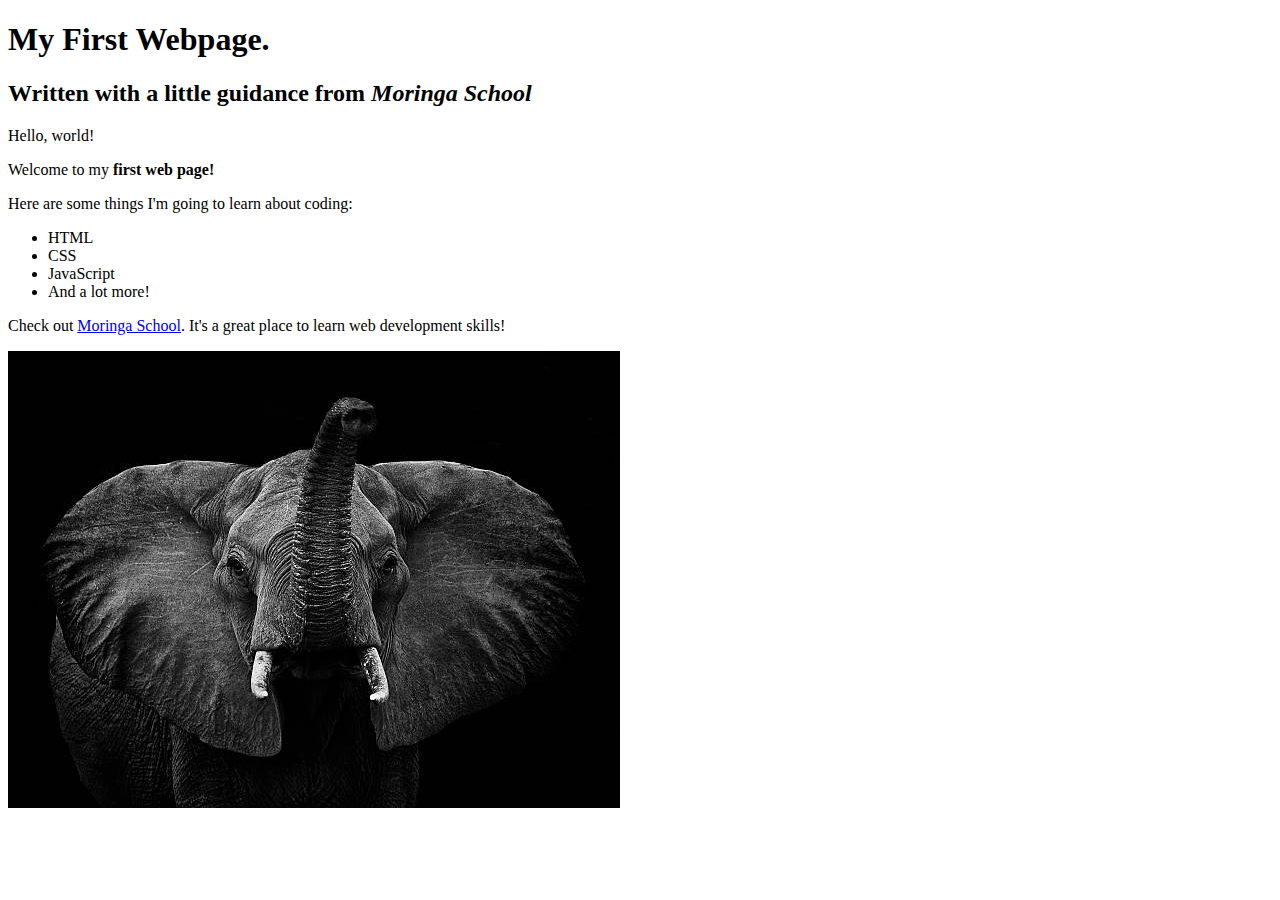
==== index.html @ 2f02e1dd "Change name of my-first-webpage.html to index.html" ====
<!DOCTYPE html>
<html>
  <head>
    <title>My first web page!</title>
    <link href = "css/styles.css" rel="stylesheet" type="text/css">
  </head>
  <body>
    <h1>My First Webpage.</h1>
    <h2>Written with a little guidance from <em>Moringa School</em></h2>

    <p>Hello, world!</p>
    <p>Welcome to my <strong>first web page!</strong></p>

    <p>Here are some things I'm going to learn about coding:</p>
    <ul>
      <li>HTML</li>
      <li>CSS</li>
      <li>JavaScript</li>
      <li>And a lot more!</li>
    </ul>
    <p>Check out <a href="http://moringaschool.com/">Moringa School</a>. It's a great place to learn web development skills!</p>
    <img src="images/elephant.jpg" alt="A photo of an elephant">
  </body>
</html>
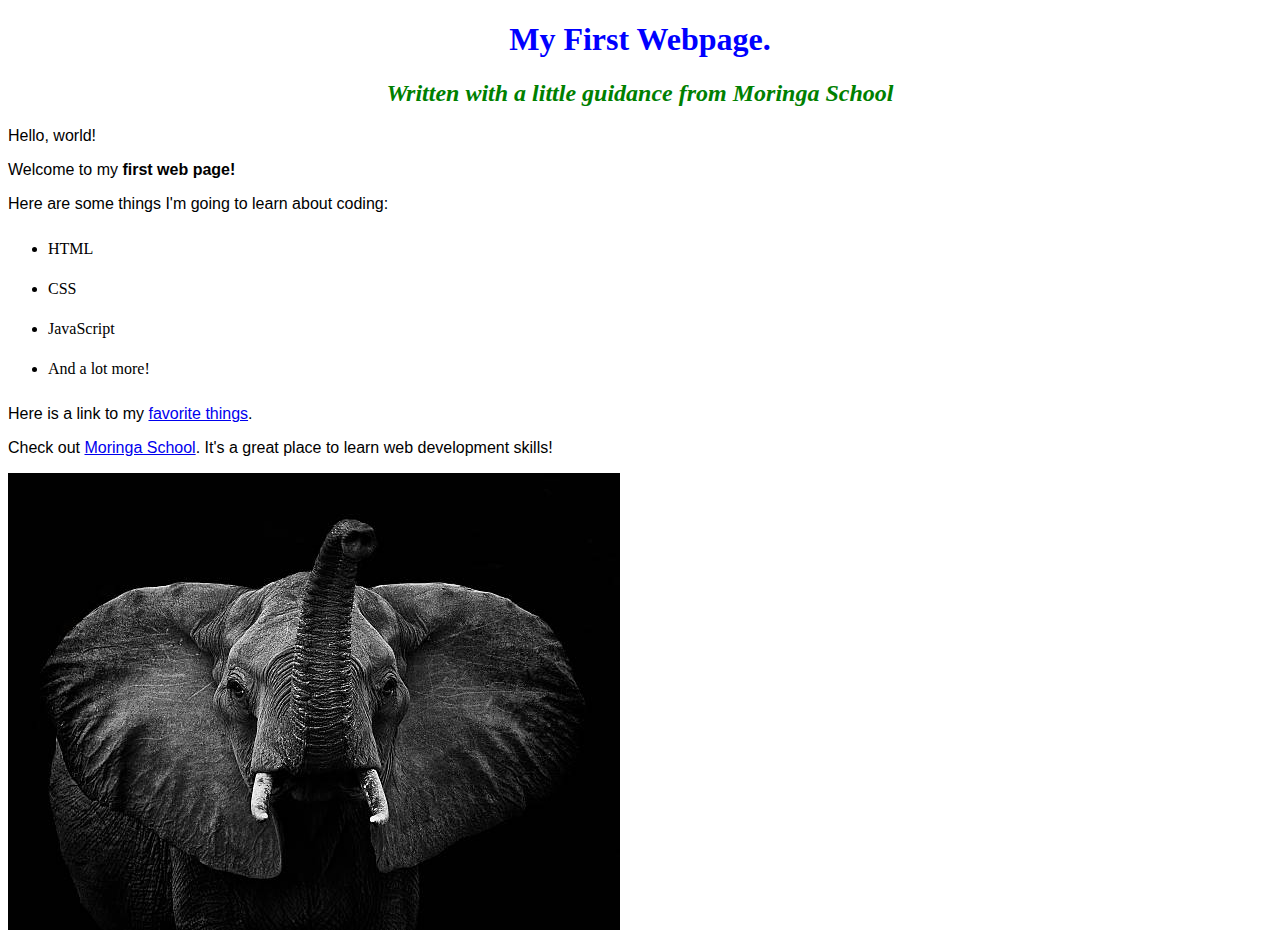
==== commit 5e77a7fe: "Add link to my-favourite-things.html" ====
--- a/index.html
+++ b/index.html
@@ -18,6 +18,7 @@
       <li>JavaScript</li>
       <li>And a lot more!</li>
     </ul>
+    <p>Here is a link to my <a href="my-favourite-things.html">favorite things</a>.</p>
     <p>Check out <a href="http://moringaschool.com/">Moringa School</a>. It's a great place to learn web development skills!</p>
     <img src="images/elephant.jpg" alt="A photo of an elephant">
   </body>
--- a/css/styles.css
+++ b/css/styles.css
@@ -0,0 +1,15 @@
+h1 {
+  color: blue;
+  text-align: center;
+}
+h2 {
+  color: green;
+  font-style: italic;
+  text-align: center;
+}
+p {
+  font-family: sans-serif;
+}
+ul {
+  line-height: 40px;
+}
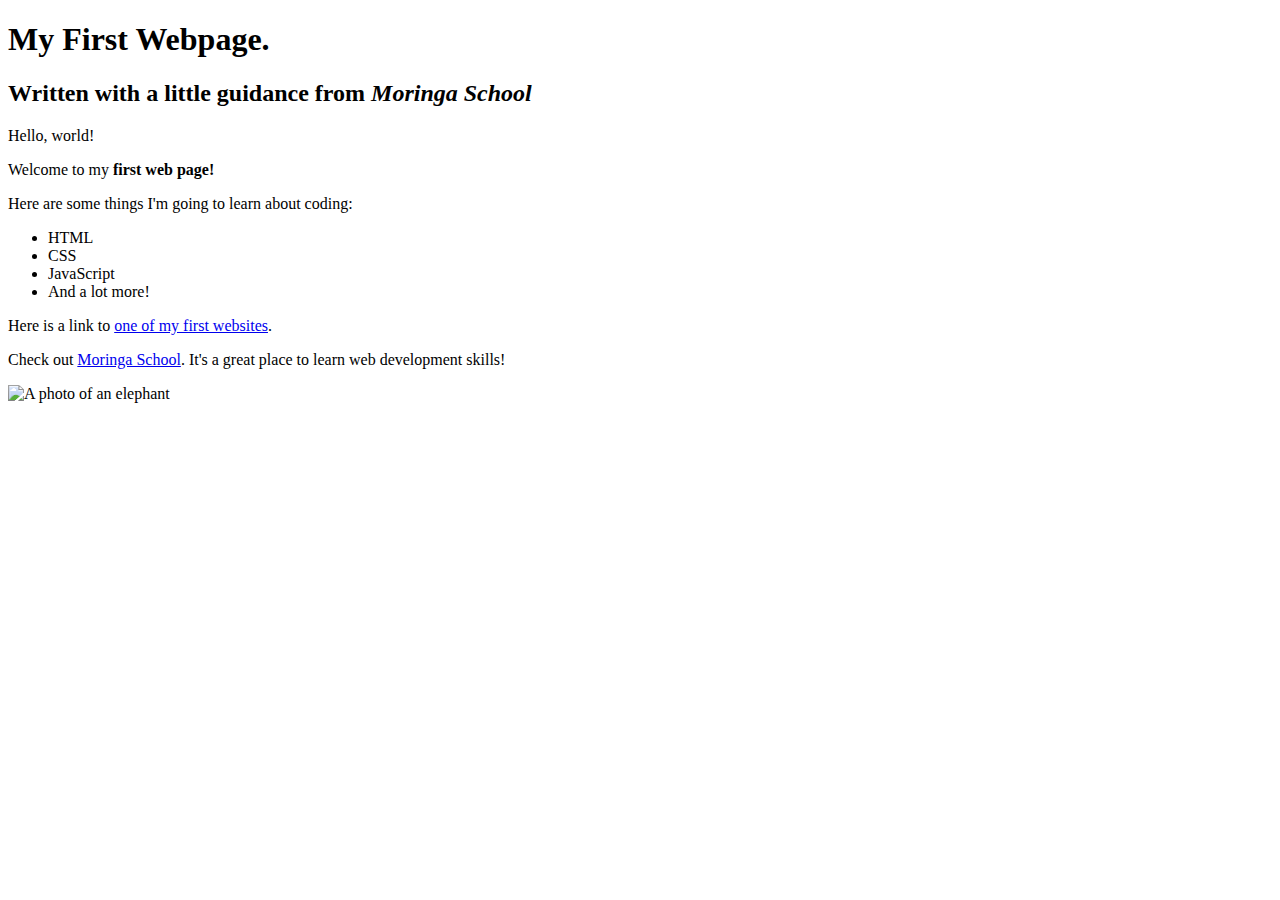
==== commit 470ab79d: "Add an index file." ====
--- a/index.html
+++ b/index.html
@@ -18,7 +18,7 @@
       <li>JavaScript</li>
       <li>And a lot more!</li>
     </ul>
-    <p>Here is a link to my <a href="my-favourite-things.html">favorite things</a>.</p>
+    <p>Here is a link to <a href="appa.html">one of my first websites</a>.</p>
     <p>Check out <a href="http://moringaschool.com/">Moringa School</a>. It's a great place to learn web development skills!</p>
     <img src="images/elephant.jpg" alt="A photo of an elephant">
   </body>
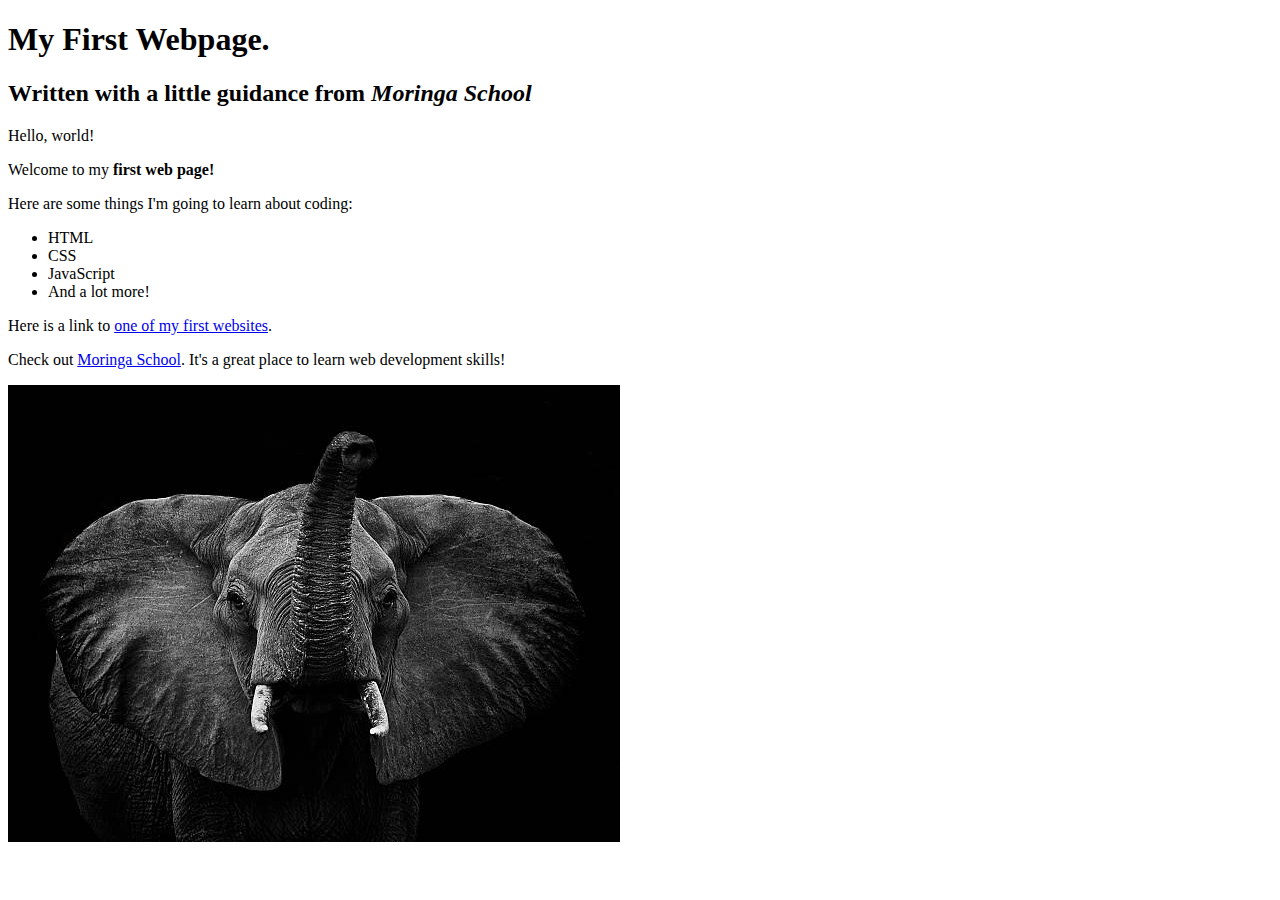
==== commit 5eb05699: "Update the names of the css and images directories" ====
--- a/index.html
+++ b/index.html
@@ -20,6 +20,6 @@
     </ul>
     <p>Here is a link to <a href="appa.html">one of my first websites</a>.</p>
     <p>Check out <a href="http://moringaschool.com/">Moringa School</a>. It's a great place to learn web development skills!</p>
-    <img src="images/elephant.jpg" alt="A photo of an elephant">
+    <img src="images-appa/elephant.jpg" alt="A photo of an elephant">
   </body>
 </html>
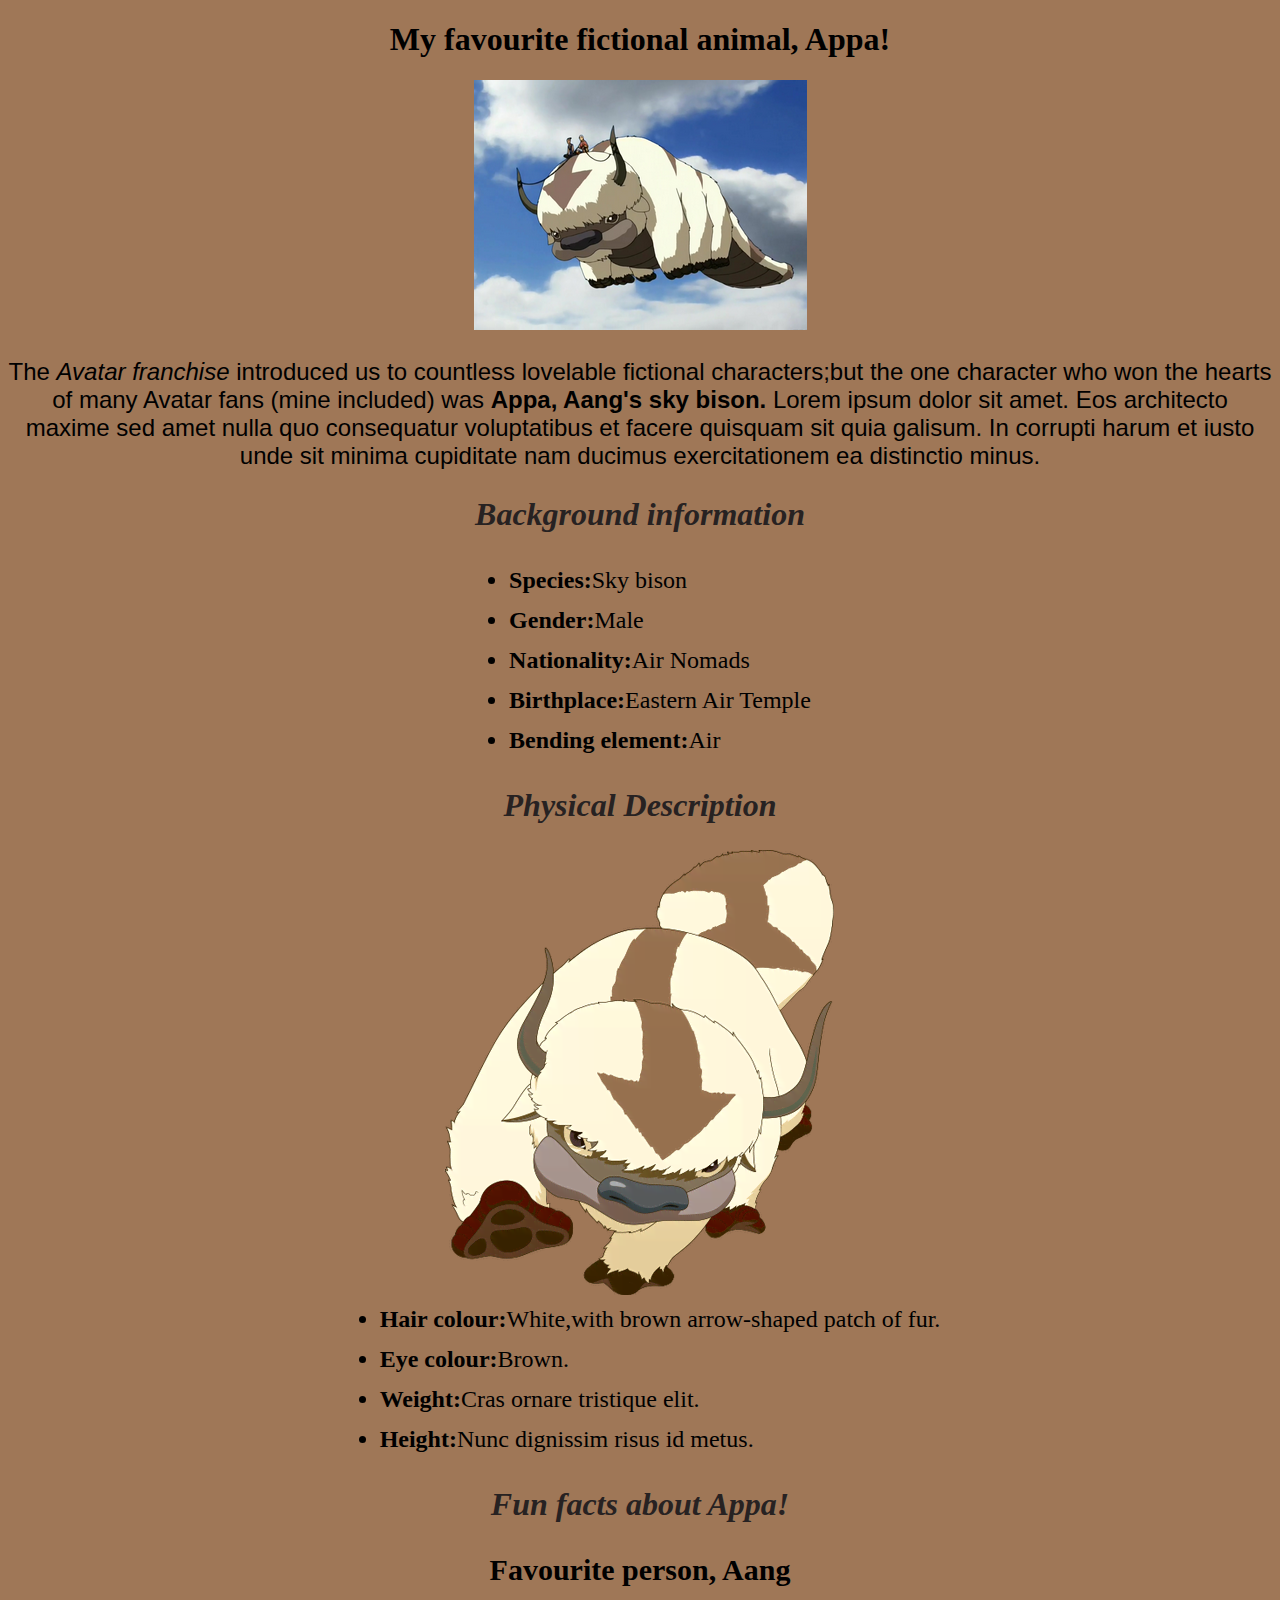
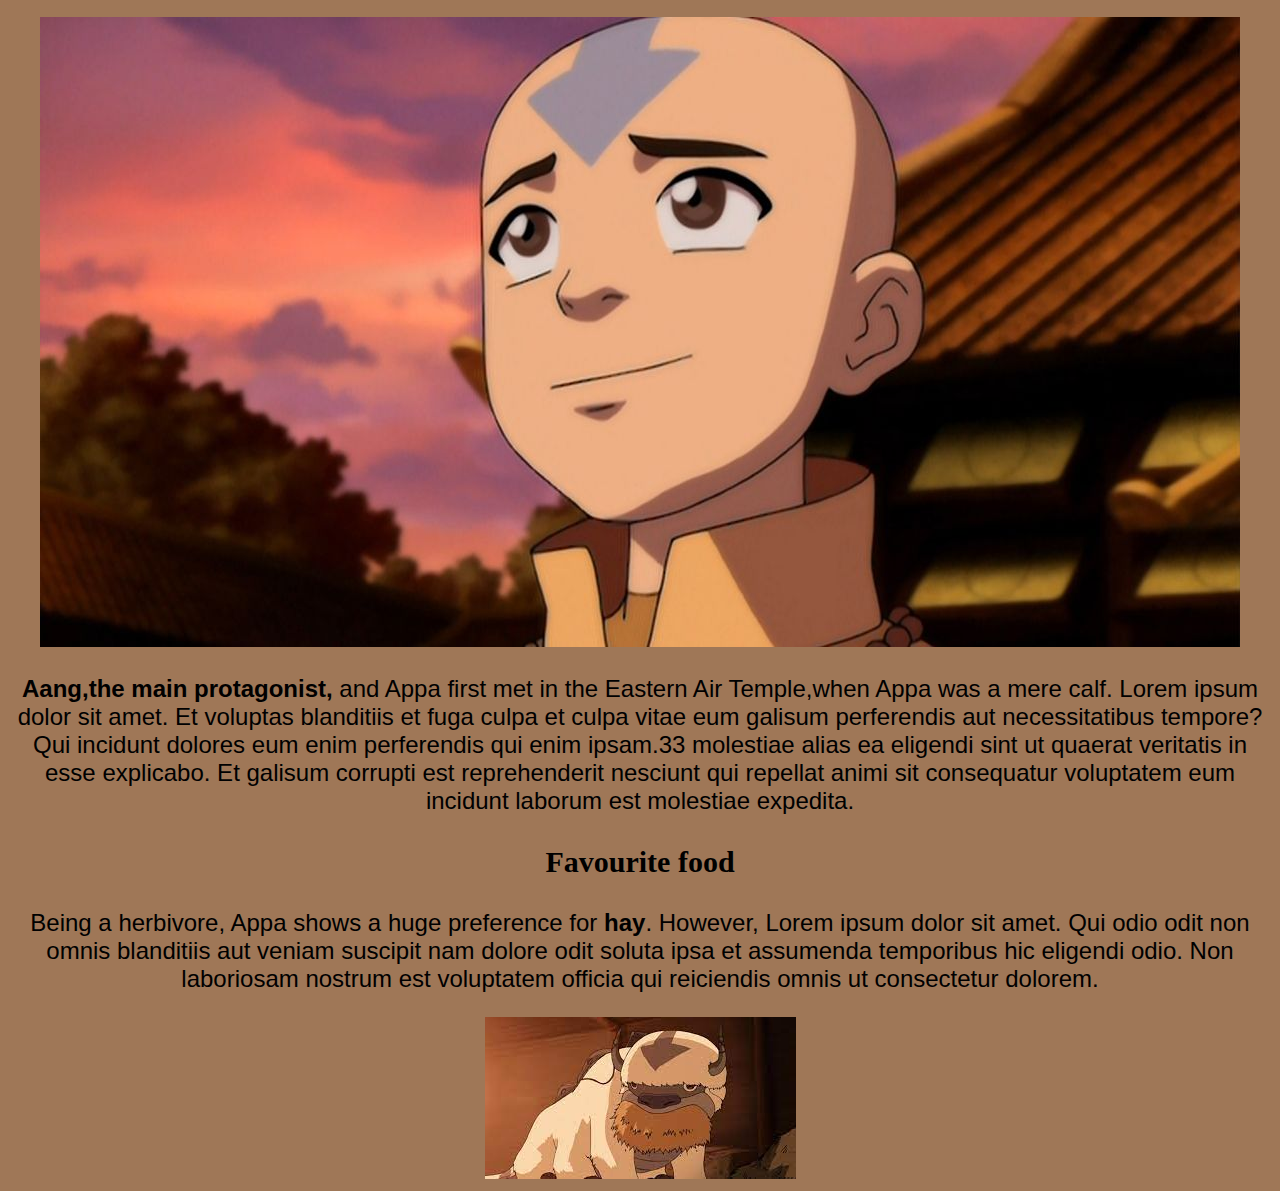
==== commit 477fd330: "Change the name of the file from appa.html to index.html." ====
--- a/index.html
+++ b/index.html
@@ -1,25 +1,62 @@
 <!DOCTYPE html>
 <html>
   <head>
-    <title>My first web page!</title>
-    <link href = "css/styles.css" rel="stylesheet" type="text/css">
+    <title>A blog on the fictional animal, Appa.</title>
+    <link href="css-appa/styles-appa.css" rel="stylesheet" type="text/css">
   </head>
   <body>
-    <h1>My First Webpage.</h1>
-    <h2>Written with a little guidance from <em>Moringa School</em></h2>
-
-    <p>Hello, world!</p>
-    <p>Welcome to my <strong>first web page!</strong></p>
-
-    <p>Here are some things I'm going to learn about coding:</p>
-    <ul>
-      <li>HTML</li>
-      <li>CSS</li>
-      <li>JavaScript</li>
-      <li>And a lot more!</li>
-    </ul>
-    <p>Here is a link to <a href="appa.html">one of my first websites</a>.</p>
-    <p>Check out <a href="http://moringaschool.com/">Moringa School</a>. It's a great place to learn web development skills!</p>
-    <img src="images-appa/elephant.jpg" alt="A photo of an elephant">
+    <h1>My favourite fictional animal, Appa!</h1>
+      <div style="text-align: center"><img src="images-appa/Appa_flying.png" ...
+        alt="Image of Appa, the sky bison"></div>
+      <p>
+        The <em>Avatar franchise</em> introduced us to countless lovelable fictional
+        characters;but the one character who won the hearts of many Avatar fans
+        (mine included) was <strong>Appa, Aang's sky bison.</strong>
+        Lorem ipsum dolor sit amet. Eos architecto maxime sed amet nulla quo
+        consequatur voluptatibus et facere quisquam sit quia galisum.
+        In corrupti harum et iusto unde sit minima cupiditate nam ducimus
+        exercitationem ea distinctio minus.
+      </p>
+    <h2>Background information</h2>
+      <ul>
+        <li><strong>Species:</strong>Sky bison</li>
+        <li><strong>Gender:</strong>Male</li>
+        <li><strong>Nationality:</strong>Air Nomads</li>
+        <li><strong>Birthplace:</strong>Eastern Air Temple</li>
+        <li><strong>Bending element:</strong>Air</li>
+      </ul>
+    <h2>Physical Description</h2>
+      <div style="text-align: center"><img src="images-appa/appa-physical-appearance.png"...
+       alt="Appa's physical description"></div>
+      <ul>
+        <li><strong>Hair colour:</strong>White,with brown arrow-shaped patch of fur.</li>
+        <li><strong>Eye colour:</strong>Brown.</li>
+        <li><strong>Weight:</strong>Cras ornare tristique elit.
+        <li><strong>Height:</strong>Nunc dignissim risus id metus.
+      </ul>
+    <h2>Fun facts about Appa!</h2>
+      <h3>Favourite person, Aang</h3>
+        <div style="text-align: center"><img src="images-appa/aang.jpg" alt="Image of Aang">
+        </div>
+        <p>
+          <strong>Aang,the main protagonist,</strong> and Appa first met in the
+          Eastern Air Temple,when Appa was a mere calf. Lorem ipsum dolor sit
+          amet. Et voluptas blanditiis et fuga culpa et culpa vitae eum galisum
+          perferendis aut necessitatibus tempore? Qui incidunt dolores eum enim
+          perferendis qui enim ipsam.33 molestiae
+          alias ea eligendi sint ut quaerat veritatis in esse explicabo.
+          Et galisum corrupti est reprehenderit nesciunt qui repellat animi sit
+          consequatur voluptatem eum incidunt laborum est molestiae expedita.
+        </p>
+      <h3>Favourite food</h3>
+        <p>
+          Being a herbivore, Appa shows a huge preference for <strong>hay</strong>.
+          However, Lorem ipsum dolor sit amet. Qui odio odit non omnis blanditiis
+          aut veniam suscipit nam dolore odit soluta ipsa et assumenda
+          temporibus hic eligendi odio. Non laboriosam nostrum est voluptatem
+          officia qui reiciendis omnis ut consectetur dolorem.
+        </p>
+        <div style="text-align: center"><img src="images-appa/appa-eating-hay.jpeg" ...
+          alt="Image of Appa eating hay"></div>
   </body>
 </html>
--- a/css-appa/styles-appa.css
+++ b/css-appa/styles-appa.css
@@ -0,0 +1,36 @@
+h1
+  {
+   color: #000000;
+   text-align: center;
+  }
+h2
+  {
+    color: #272222;
+    font-size: 32px;
+    font-style: italic;
+    text-align: center;
+  }
+h3
+  {
+    text-align:center;
+    font-size: 30px;
+  }
+
+body
+  {
+    background-color: #9F7757;
+  }
+p
+  {
+    font-family: sans-serif;
+    font-size: 24px;
+    text-align: center;
+  }
+ul
+  {
+    line-height: 40px;
+    font-size: 24px;
+    display: table;
+    margin: 0 auto;
+    text-align: left;
+  }
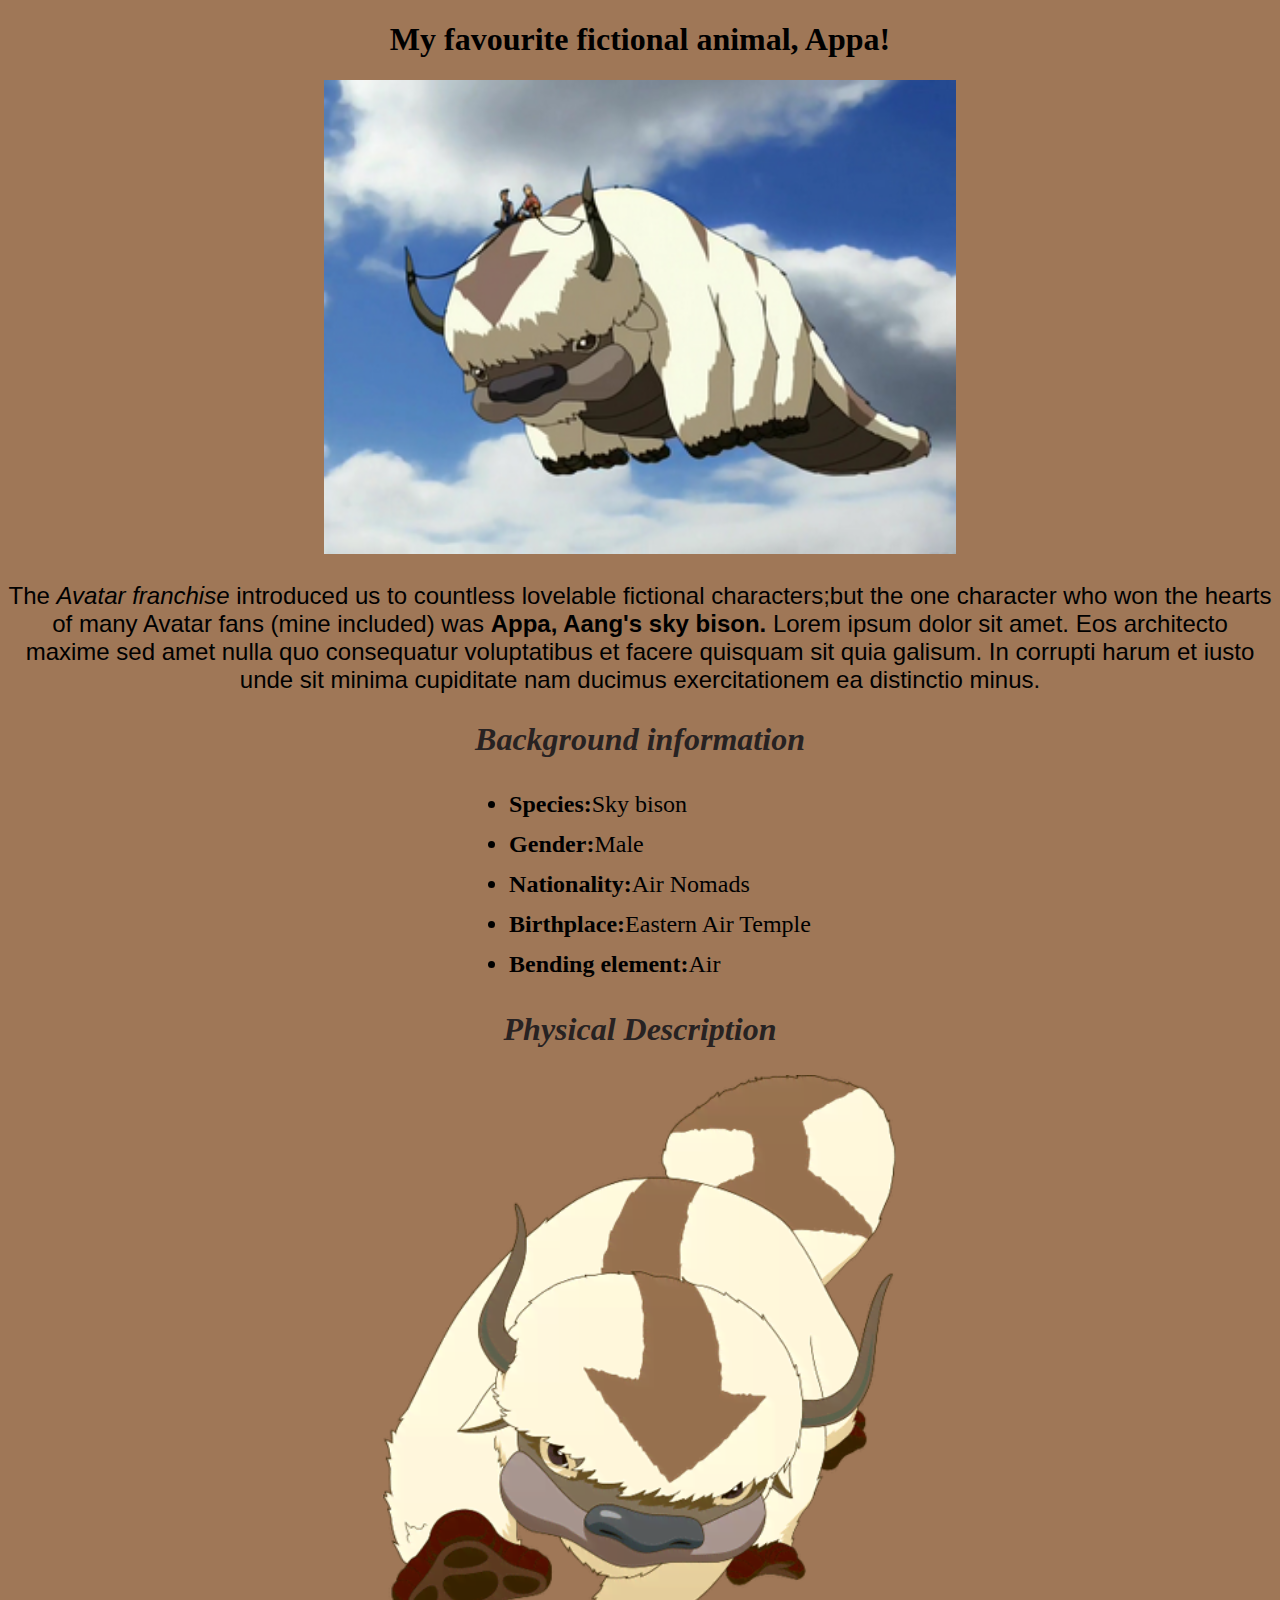
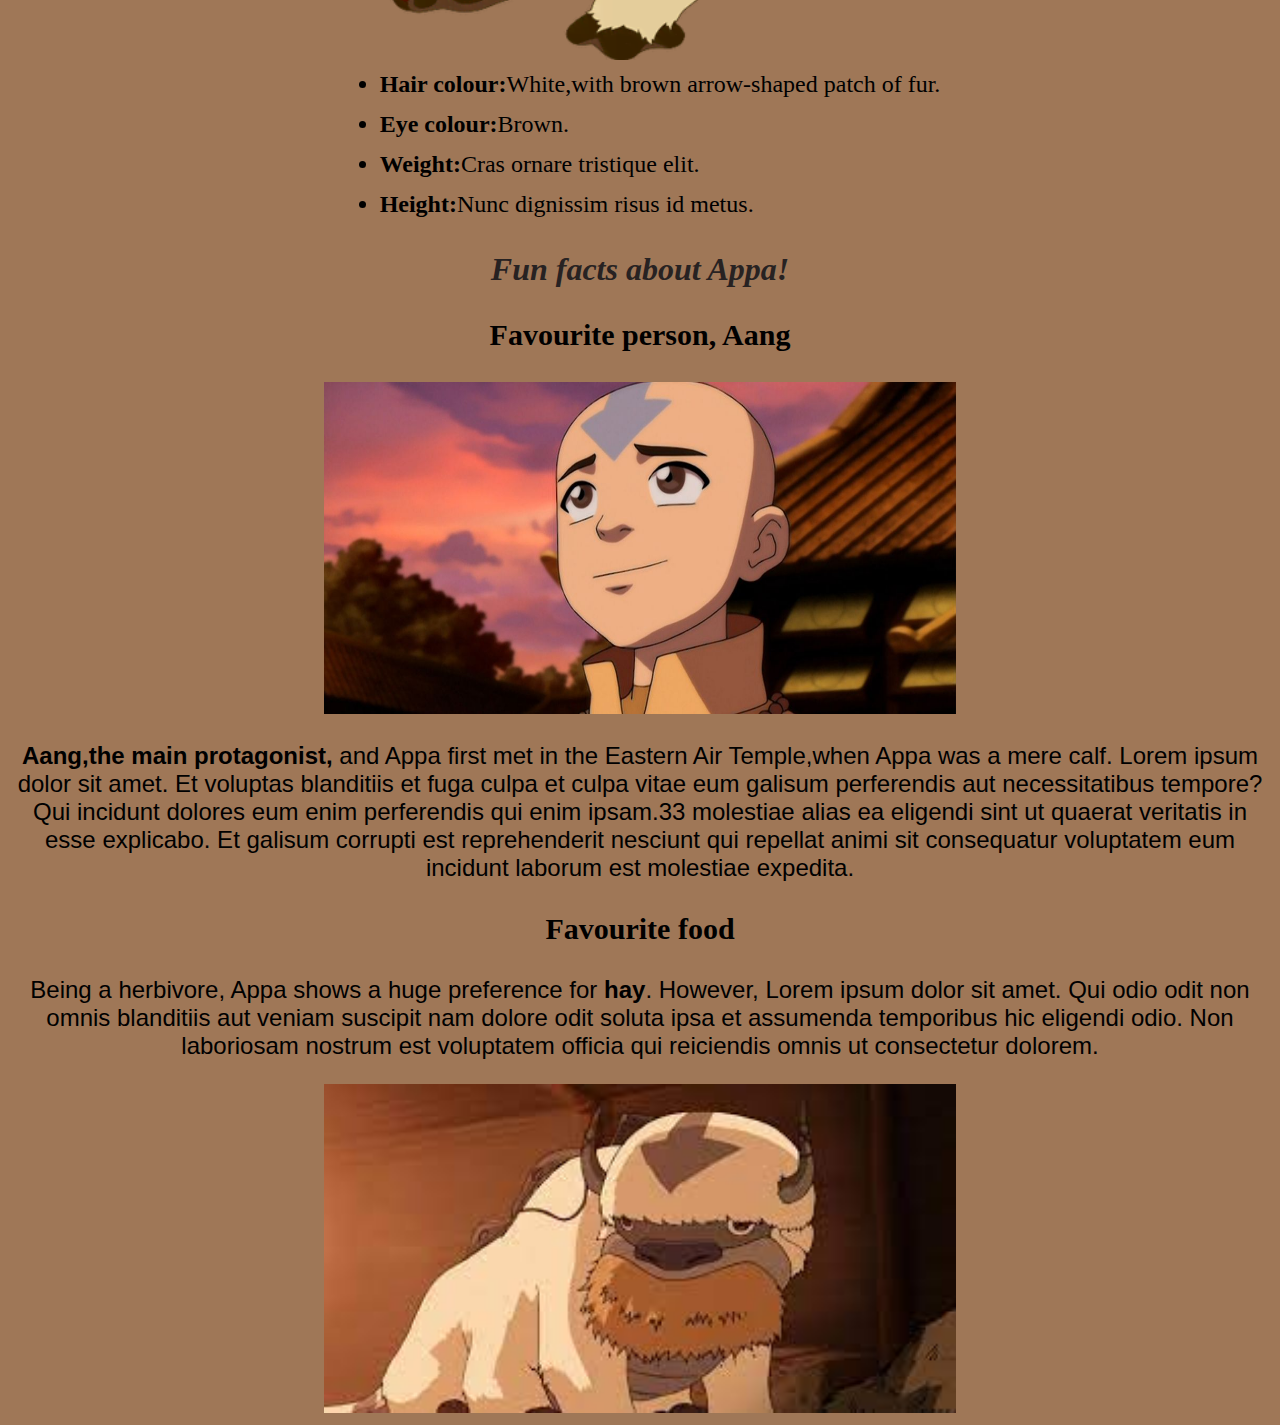
==== commit 386ed87f: "Make landing page and images responsive" ====
--- a/index.html
+++ b/index.html
@@ -5,58 +5,60 @@
     <link href="css-appa/styles-appa.css" rel="stylesheet" type="text/css">
   </head>
   <body>
-    <h1>My favourite fictional animal, Appa!</h1>
-      <div style="text-align: center"><img src="images-appa/Appa_flying.png" ...
-        alt="Image of Appa, the sky bison"></div>
-      <p>
-        The <em>Avatar franchise</em> introduced us to countless lovelable fictional
-        characters;but the one character who won the hearts of many Avatar fans
-        (mine included) was <strong>Appa, Aang's sky bison.</strong>
-        Lorem ipsum dolor sit amet. Eos architecto maxime sed amet nulla quo
-        consequatur voluptatibus et facere quisquam sit quia galisum.
-        In corrupti harum et iusto unde sit minima cupiditate nam ducimus
-        exercitationem ea distinctio minus.
-      </p>
-    <h2>Background information</h2>
-      <ul>
-        <li><strong>Species:</strong>Sky bison</li>
-        <li><strong>Gender:</strong>Male</li>
-        <li><strong>Nationality:</strong>Air Nomads</li>
-        <li><strong>Birthplace:</strong>Eastern Air Temple</li>
-        <li><strong>Bending element:</strong>Air</li>
-      </ul>
-    <h2>Physical Description</h2>
-      <div style="text-align: center"><img src="images-appa/appa-physical-appearance.png"...
-       alt="Appa's physical description"></div>
-      <ul>
-        <li><strong>Hair colour:</strong>White,with brown arrow-shaped patch of fur.</li>
-        <li><strong>Eye colour:</strong>Brown.</li>
-        <li><strong>Weight:</strong>Cras ornare tristique elit.
-        <li><strong>Height:</strong>Nunc dignissim risus id metus.
-      </ul>
-    <h2>Fun facts about Appa!</h2>
-      <h3>Favourite person, Aang</h3>
-        <div style="text-align: center"><img src="images-appa/aang.jpg" alt="Image of Aang">
-        </div>
+    <div class="container">
+      <h1>My favourite fictional animal, Appa!</h1>
+        <div style="text-align: center"><img src="images-appa/Appa_flying.png" ...
+          alt="Image of Appa, the sky bison"></div>
         <p>
-          <strong>Aang,the main protagonist,</strong> and Appa first met in the
-          Eastern Air Temple,when Appa was a mere calf. Lorem ipsum dolor sit
-          amet. Et voluptas blanditiis et fuga culpa et culpa vitae eum galisum
-          perferendis aut necessitatibus tempore? Qui incidunt dolores eum enim
-          perferendis qui enim ipsam.33 molestiae
-          alias ea eligendi sint ut quaerat veritatis in esse explicabo.
-          Et galisum corrupti est reprehenderit nesciunt qui repellat animi sit
-          consequatur voluptatem eum incidunt laborum est molestiae expedita.
+          The <em>Avatar franchise</em> introduced us to countless lovelable fictional
+          characters;but the one character who won the hearts of many Avatar fans
+          (mine included) was <strong>Appa, Aang's sky bison.</strong>
+          Lorem ipsum dolor sit amet. Eos architecto maxime sed amet nulla quo
+          consequatur voluptatibus et facere quisquam sit quia galisum.
+          In corrupti harum et iusto unde sit minima cupiditate nam ducimus
+          exercitationem ea distinctio minus.
         </p>
-      <h3>Favourite food</h3>
-        <p>
-          Being a herbivore, Appa shows a huge preference for <strong>hay</strong>.
-          However, Lorem ipsum dolor sit amet. Qui odio odit non omnis blanditiis
-          aut veniam suscipit nam dolore odit soluta ipsa et assumenda
-          temporibus hic eligendi odio. Non laboriosam nostrum est voluptatem
-          officia qui reiciendis omnis ut consectetur dolorem.
-        </p>
-        <div style="text-align: center"><img src="images-appa/appa-eating-hay.jpeg" ...
-          alt="Image of Appa eating hay"></div>
+      <h2>Background information</h2>
+        <ul>
+          <li><strong>Species:</strong>Sky bison</li>
+          <li><strong>Gender:</strong>Male</li>
+          <li><strong>Nationality:</strong>Air Nomads</li>
+          <li><strong>Birthplace:</strong>Eastern Air Temple</li>
+          <li><strong>Bending element:</strong>Air</li>
+        </ul>
+      <h2>Physical Description</h2>
+        <div style="text-align: center"><img src="images-appa/appa-physical-appearance.png"...
+         alt="Appa's physical description"></div>
+        <ul>
+          <li><strong>Hair colour:</strong>White,with brown arrow-shaped patch of fur.</li>
+          <li><strong>Eye colour:</strong>Brown.</li>
+          <li><strong>Weight:</strong>Cras ornare tristique elit.
+          <li><strong>Height:</strong>Nunc dignissim risus id metus.
+        </ul>
+      <h2>Fun facts about Appa!</h2>
+        <h3>Favourite person, Aang</h3>
+          <div style="text-align: center"><img src="images-appa/aang.jpg" alt="Image of Aang">
+          </div>
+          <p>
+            <strong>Aang,the main protagonist,</strong> and Appa first met in the
+            Eastern Air Temple,when Appa was a mere calf. Lorem ipsum dolor sit
+            amet. Et voluptas blanditiis et fuga culpa et culpa vitae eum galisum
+            perferendis aut necessitatibus tempore? Qui incidunt dolores eum enim
+            perferendis qui enim ipsam.33 molestiae
+            alias ea eligendi sint ut quaerat veritatis in esse explicabo.
+            Et galisum corrupti est reprehenderit nesciunt qui repellat animi sit
+            consequatur voluptatem eum incidunt laborum est molestiae expedita.
+          </p>
+        <h3>Favourite food</h3>
+          <p>
+            Being a herbivore, Appa shows a huge preference for <strong>hay</strong>.
+            However, Lorem ipsum dolor sit amet. Qui odio odit non omnis blanditiis
+            aut veniam suscipit nam dolore odit soluta ipsa et assumenda
+            temporibus hic eligendi odio. Non laboriosam nostrum est voluptatem
+            officia qui reiciendis omnis ut consectetur dolorem.
+          </p>
+          <div style="text-align: center"><img src="images-appa/appa-eating-hay.jpeg" ...
+            alt="Image of Appa eating hay"></div>
+    </div>
   </body>
 </html>
--- a/css-appa/styles-appa.css
+++ b/css-appa/styles-appa.css
@@ -34,3 +34,9 @@
     margin: 0 auto;
     text-align: left;
   }
+img 
+{
+  width: 50%;
+  height: auto;
+  position: relative;
+}